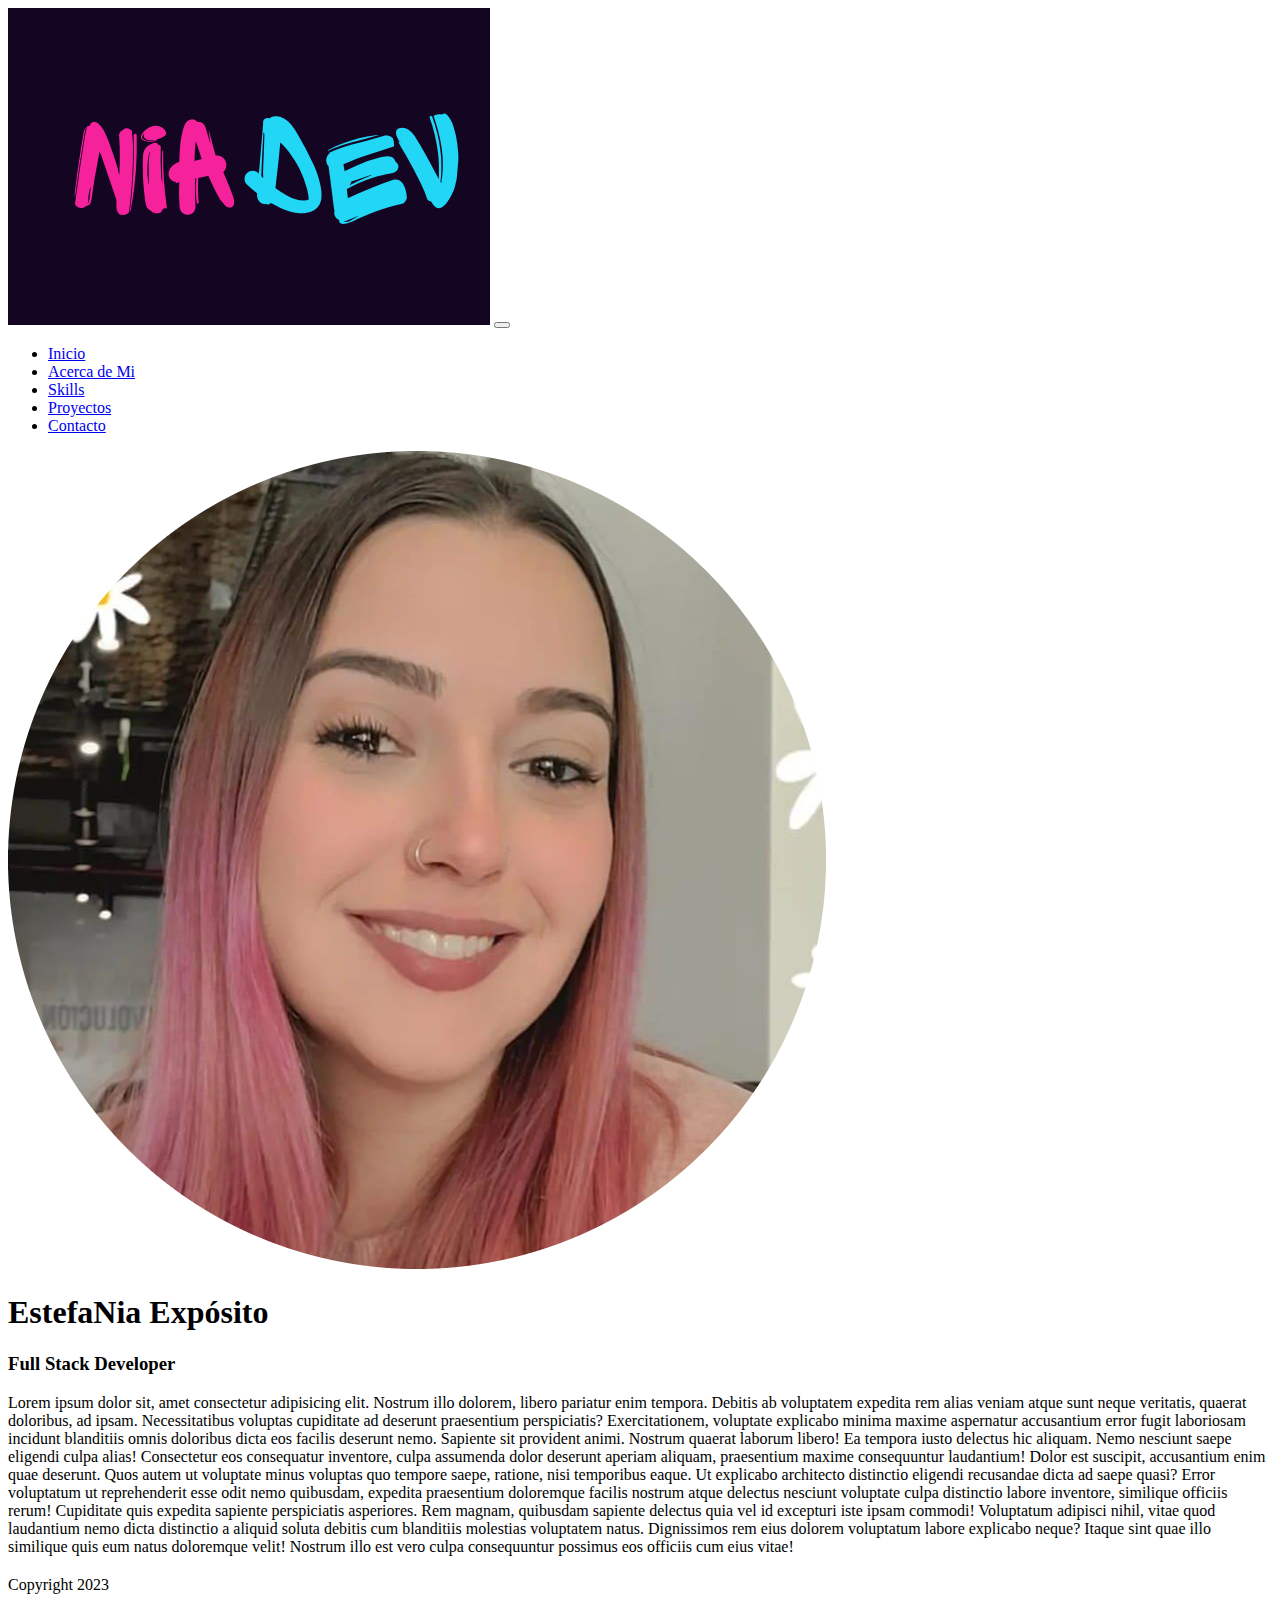
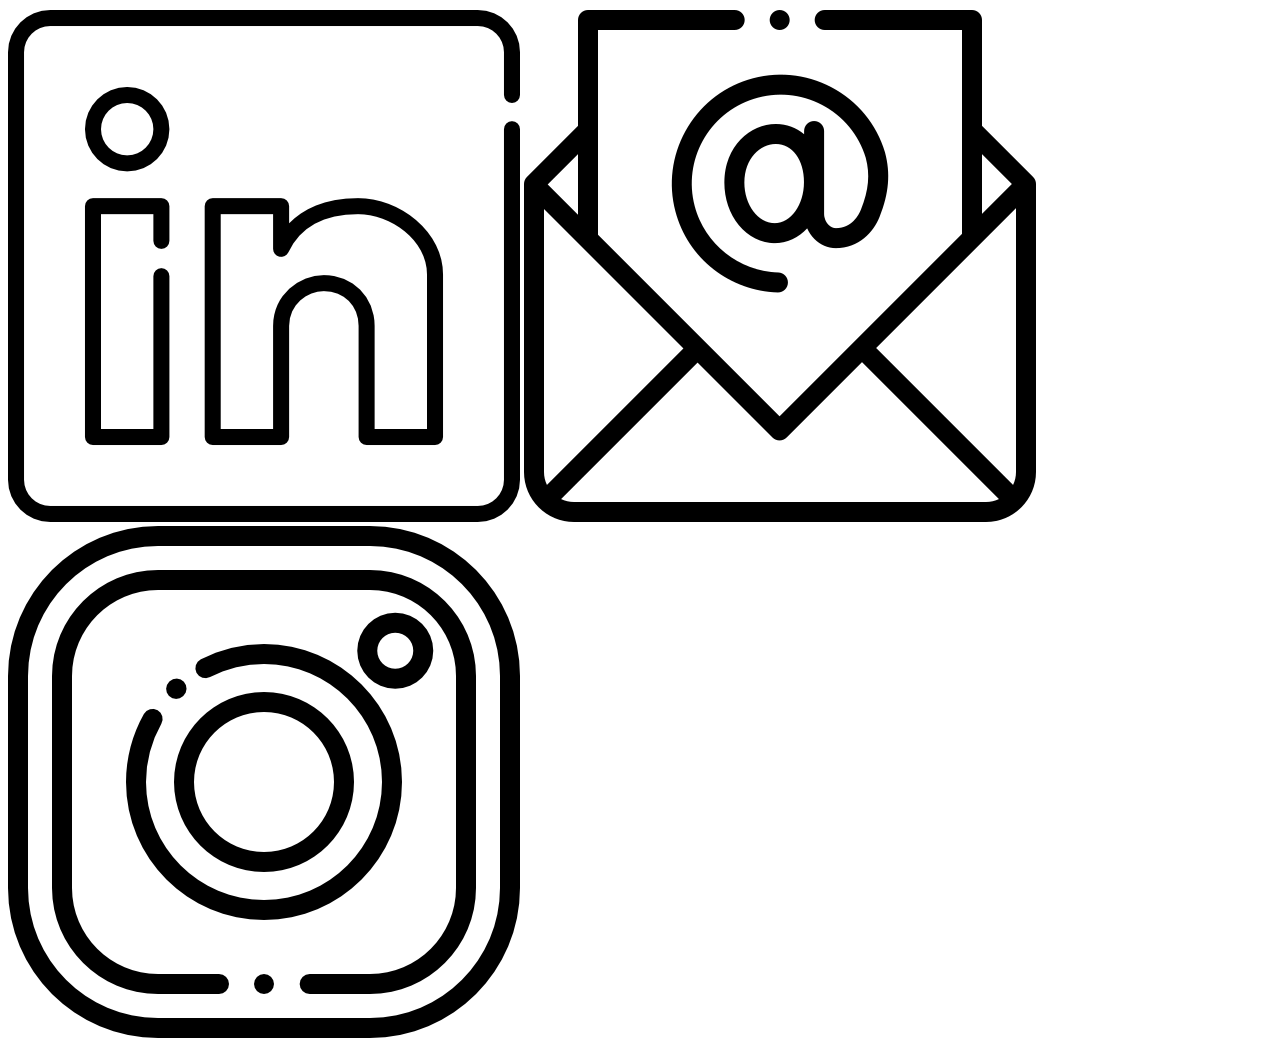
==== index.html @ ffd8f9ee "actualizando el link de css main" ====
<!DOCTYPE html>
<html lang="en">

<head>
    <meta charset="UTF-8">
    <meta http-equiv="X-UA-Compatible" content="IE=edge">
    <meta name="viewport" content="width=device-width, initial-scale=1.0">
    <title>Portfolio NiaDev</title>

    <!--Booststrap-->
    <link href="https://cdn.jsdelivr.net/npm/bootstrap@5.3.0-alpha1/dist/css/bootstrap.min.css" rel="stylesheet"
        integrity="sha384-GLhlTQ8iRABdZLl6O3oVMWSktQOp6b7In1Zl3/Jr59b6EGGoI1aFkw7cmDA6j6gD" crossorigin="anonymous">

    <!-- google fonts -->
    <link href="https://fonts.googleapis.com/css2?family=Roboto+Slab:wght@100&display=swap" rel="stylesheet">

    <!-- css main -->
    <link rel="stylesheet" href="../mi_repositorio/CSS/styles.css">
</head>

<body>
    <header class="main">
        <nav class="navbar navbar-expand-lg navbar-dark">
            <img class="img_logo" src="Img/Logo NiaDev.png" alt="">
            <button class="navbar-toggler" type="button" data-bs-toggle="collapse" data-bs-target="#navbarNav"
                aria-controls="navbarNav" aria-expanded="false" aria-label="Toggle navigation">
                <span class="navbar-toggler-icon"></span>
            </button>
            <div class="collapse navbar-collapse" id="navbarNav">
                <ul class="navbar-nav ms-auto ml-auto justify-content-end">
                    <li class="nav-item">
                        <a class="nav-link" href="index.html">Inicio</a>
                    </li>
                    <li class="nav-item">
                        <a class="nav-link" href="./Pages/Sobre_Mi.html">Acerca de Mi</a>
                    </li>
                    <li class="nav-item">
                        <a class="nav-link" href="./Pages/Skills.html">Skills</a>
                    </li>
                    <li class="nav-item">
                        <a class="nav-link" href="./Pages/Proyectos.html">Proyectos</a>
                    </li>
                    <li class="nav-item">
                        <a class="nav-link" href="./Pages/Contacto.html">Contacto</a>
                    </li>
                </ul>
            </div>
        </nav>
    </header>

    <section>
        <div class="container_perfil">
            <div class="container_perfil_img">
                <a href="#perfil" class="foto"><img class="img_perfil" src="./Img/yo.png" alt=""></a>
                <h1>Estefa<span>Nia</span> Expósito</h1>
                <h3> Full Stack Developer </h3>
                <p>Lorem ipsum dolor sit, amet consectetur adipisicing elit. Nostrum illo dolorem, libero pariatur enim tempora. Debitis ab voluptatem expedita rem alias veniam atque sunt neque veritatis, quaerat doloribus, ad ipsam.
                Necessitatibus voluptas cupiditate ad deserunt praesentium perspiciatis? Exercitationem, voluptate explicabo minima maxime aspernatur accusantium error fugit laboriosam incidunt blanditiis omnis doloribus dicta eos facilis deserunt nemo. Sapiente sit provident animi.
                Nostrum quaerat laborum libero! Ea tempora iusto delectus hic aliquam. Nemo nesciunt saepe eligendi culpa alias! Consectetur eos consequatur inventore, culpa assumenda dolor deserunt aperiam aliquam, praesentium maxime consequuntur laudantium!
                Dolor est suscipit, accusantium enim quae deserunt. Quos autem ut voluptate minus voluptas quo tempore saepe, ratione, nisi temporibus eaque. Ut explicabo architecto distinctio eligendi recusandae dicta ad saepe quasi?
                Error voluptatum ut reprehenderit esse odit nemo quibusdam, expedita praesentium doloremque facilis nostrum atque delectus nesciunt voluptate culpa distinctio labore inventore, similique officiis rerum! Cupiditate quis expedita sapiente perspiciatis asperiores.
                Rem magnam, quibusdam sapiente delectus quia vel id excepturi iste ipsam commodi! Voluptatum adipisci nihil, vitae quod laudantium nemo dicta distinctio a aliquid soluta debitis cum blanditiis molestias voluptatem natus.
                Dignissimos rem eius dolorem voluptatum labore explicabo neque? Itaque sint quae illo similique quis eum natus doloremque velit! Nostrum illo est vero culpa consequuntur possimus eos officiis cum eius vitae!</p>            
            </div>
        </div>
    </section>

    <footer id="footer">
        <div class="final">
            <p style="margin-top: 20px;">Copyright 2023</p>
        </div>
        <div class="redes">
            <a href="Linkedin" class="red"><img src="../Img/linkedin.png" alt=""></a>
            <a href="email" class="red"><img src="../Img/email.png" alt=""></a>
            <a href="instagram" class="red"><img src="../Img/instagram.png" alt=""></a>
        </div>
    </footer>

    <!-- Bootstrap JS -->
    <script src="https://cdn.jsdelivr.net/npm/bootstrap@5.3.0-alpha1/dist/js/bootstrap.bundle.min.js" integrity="sha384-w76AqPfDkMBDXo30jS1Sgez6pr3x5MlQ1ZAGC+nuZB+EYdgRZgiwxhTBTkF7CXvN" crossorigin="anonymous"></script>
</body>
</html>
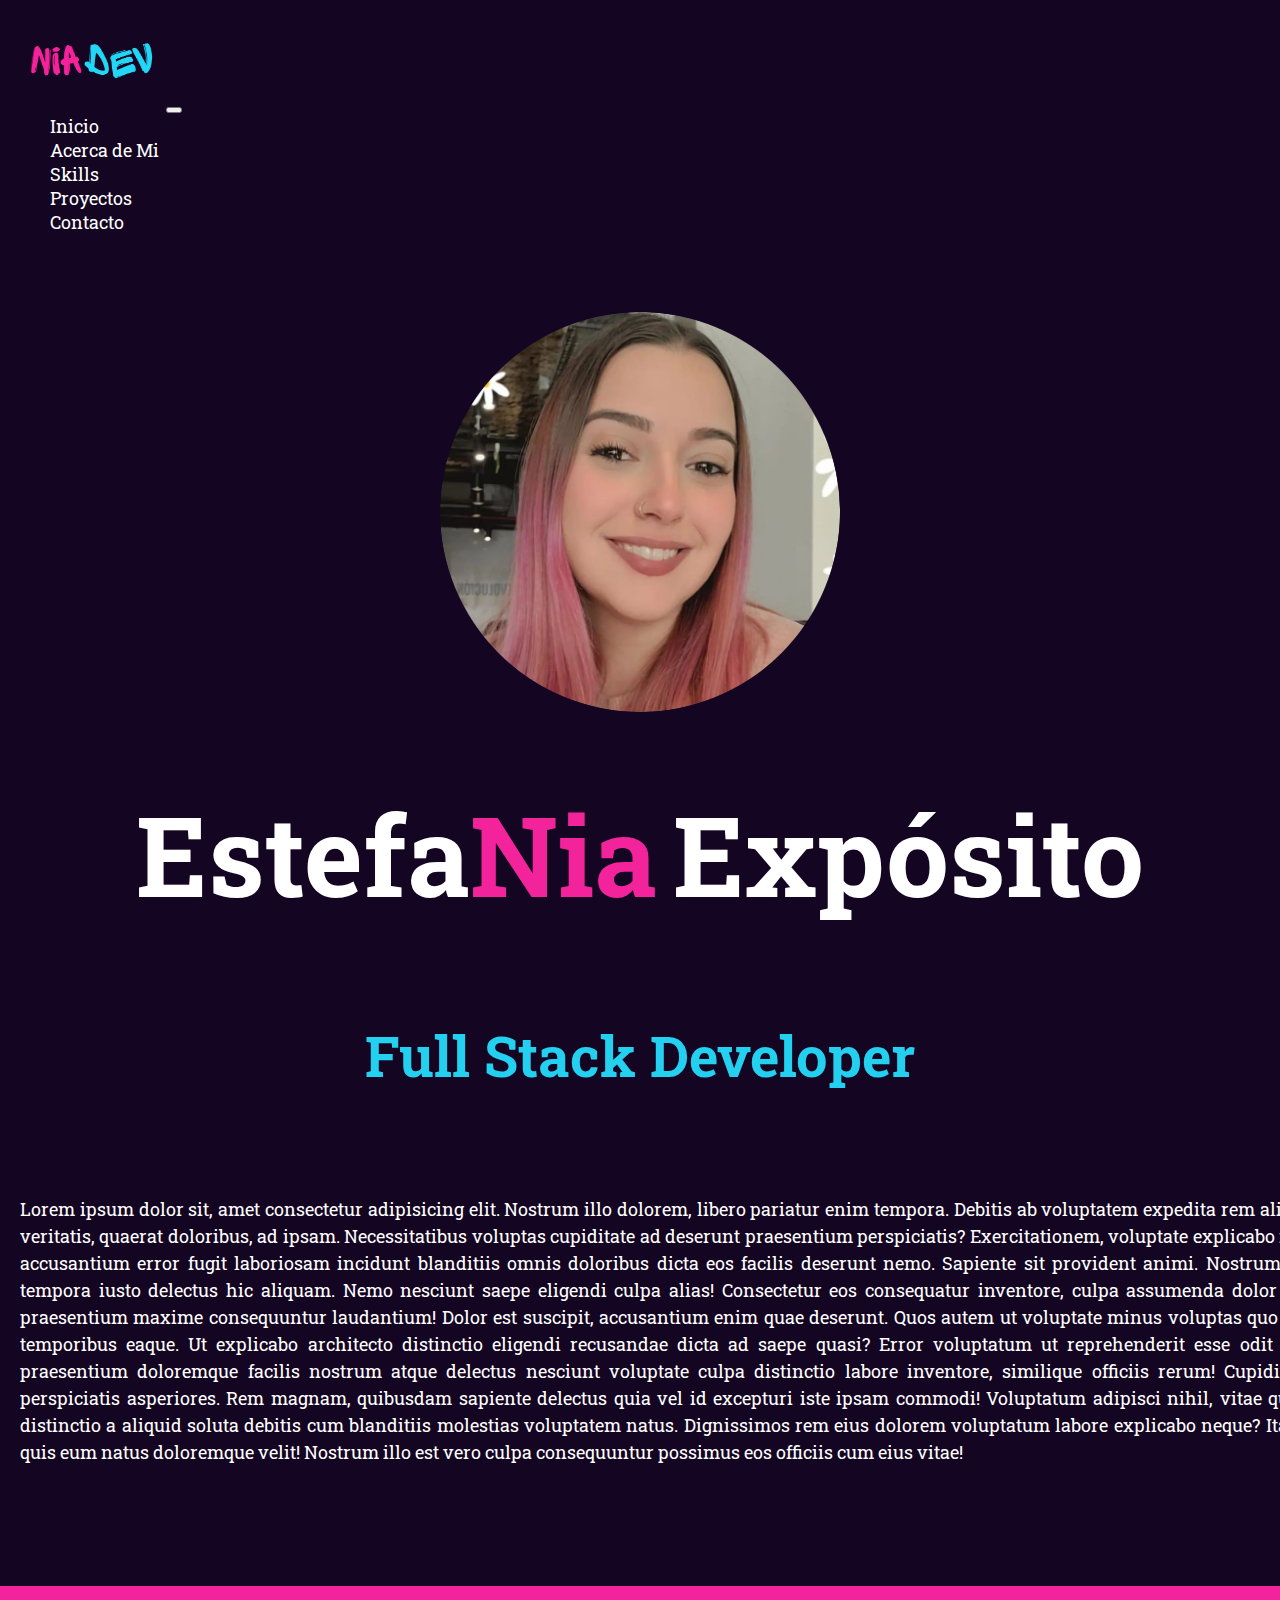
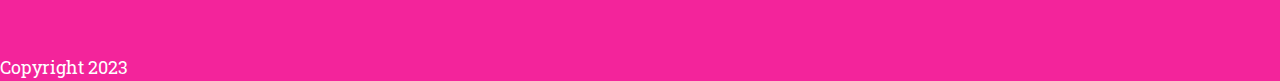
==== commit 1ae6bf32: "corrigiendo link CSS main" ====
--- a/index.html
+++ b/index.html
@@ -15,7 +15,7 @@
     <link href="https://fonts.googleapis.com/css2?family=Roboto+Slab:wght@100&display=swap" rel="stylesheet">
 
     <!-- css main -->
-    <link rel="stylesheet" href="../mi_repositorio/CSS/styles.css">
+    <link rel="stylesheet" href="../CSS/styles.css">
 </head>
 
 <body>
--- a/CSS/styles.css
+++ b/CSS/styles.css
@@ -0,0 +1,179 @@
+/* Google Fonts */
+@import url('https://fonts.googleapis.com/css2?family=Roboto+Slab:wght@100&display=swap');
+
+/* INDEX*/
+/* Estilo para todo el cuerpo del sitio */
+body {
+    font-family: 'Roboto Slab', serif;
+    margin: 0;
+    padding: 0;
+    background-color: #140522;
+}
+
+/* Encabezado */
+header.main {
+    background-color: #140522;
+    color: #fff;
+    padding: 10px;
+}
+
+/* Estilo para el logo del encabezado */
+.img_logo {
+    height: 100px;
+}
+
+/* Estilo para la lista de navegación en el encabezado */
+.navbar-expand-lg {
+    justify-content: end;
+    align-items: center;
+    margin: 0;
+}
+
+.navbar-nav {
+    list-style: none;
+    margin: 0;
+}
+
+.nav-item {
+    margin-right: 20px;
+}
+
+.nav-link {
+    color: #fff;
+    text-decoration: none;
+    font-size: 18px;
+}
+
+/* Estilo para la sección de perfil */
+.container_perfil {
+    margin: 0 auto;
+    padding: 20px;
+}
+
+.container_perfil_img {
+    text-align: center;
+    margin-top: 3rem;
+}
+
+.foto img {
+    border-radius: 50%;
+}
+
+h1 {
+    display: flex;
+    justify-content: center;
+    align-items: center;
+    font-size: 7rem;
+    text-align: center;
+    color: white;
+    margin-top: 4rem;
+    padding-bottom: 1rem;
+}
+
+h1 span {
+    color: #f3249b;
+    margin-right: 1rem;
+}
+
+.container_perfil h3 {
+    font-size: 3.5rem;
+    text-align: center;
+    color: #23d0f0;
+    padding-top: 0;
+}
+
+img.img_perfil {
+    max-width: 400px;
+    height: auto;
+}
+
+p {
+    font-size: 18px;
+    line-height: 1.5;
+    color: white;
+    text-align: justify;
+    width: 1500px;
+    margin: 0 auto;
+    padding-top: 3rem;
+}
+
+/* Estilo para el pie de página */
+#footer {
+    background-color: #f3249b;
+    color: white;
+    display: flex;
+    justify-content: space-between;
+    align-items: center;
+    padding: 0;
+    margin-top: 100px;
+}
+
+.final {
+    display: inline-block;
+}
+
+p {
+    font-size: 18px;
+    line-height: 1.5;
+    color: white;
+    text-align: justify;
+}
+
+.redes {
+    display: flex;
+    align-items: center;
+}
+
+.red {
+    display: inline-block;
+    margin: 0 10px;
+}
+
+.red img {
+    width: 30px;
+    height: 30px;
+}
+
+/* SOBRE_MI */
+h2 {
+    color: #f3249b;
+    font-size: 5rem;
+    text-align: center;
+    width: 1500px;
+    /* margin: 0 auto; */
+    padding-top: 3rem;
+}
+
+h3 {
+    font-size: 3rem;
+    text-align: justify;
+    color: #23d0f0;
+    padding-top: 2rem;
+}
+
+.container p {
+    font-size: 18px;
+    line-height: 1.5;
+    color: white;
+    text-align: justify;
+    padding-bottom: 3rem;
+}
+
+h4 {
+    font-size: 2rem;
+    text-align: center;
+    color: #23d0f0;
+    padding-top: 1rem;
+    padding-bottom: 2rem;
+}
+
+.experiencia {
+    text-align: center;
+}
+
+
+img.img_sobre {
+    max-width: 600px;
+    height: auto;
+padding-top: 2rem;
+}